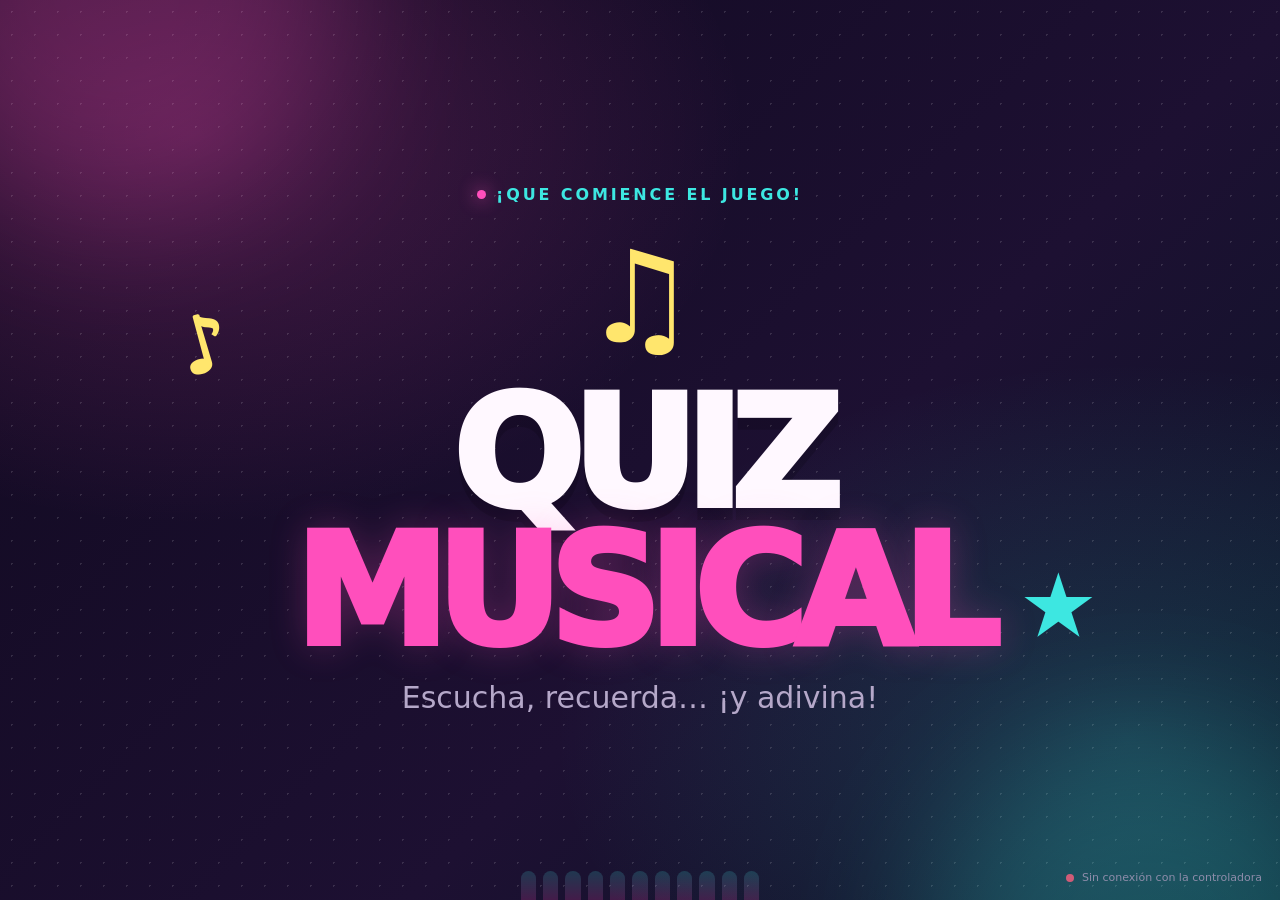
==== index.html @ 292303c4 "Version inicial de Quiz Musical" ====
<!doctype html>
<html lang="es">
<head>
  <meta charset="utf-8">
  <meta name="viewport" content="width=device-width,initial-scale=1">
  <title>Quiz Musical | Pantalla principal</title>
  <link rel="stylesheet" href="style.css">
</head>
<body class="live-page">
  <main id="stage" class="stage">
    <div class="stage-glow glow-a"></div><div class="stage-glow glow-b"></div>
    <div class="equalizer" aria-hidden="true"><i></i><i></i><i></i><i></i><i></i><i></i><i></i><i></i><i></i><i></i><i></i></div>

    <section id="welcome" class="welcome scene active">
      <div class="eyebrow"><span class="pulse-dot"></span> ¡QUE COMIENCE EL JUEGO!</div>
      <div class="music-icon">♫</div>
      <h1>QUIZ <span>MUSICAL</span></h1>
      <p>Escucha, recuerda… ¡y adivina!</p>
      <div class="welcome-sticker sticker-one">♪</div><div class="welcome-sticker sticker-two">★</div>
    </section>

    <section id="roundIntro" class="round-intro scene">
      <div class="round-number" id="roundNumber">PREGUNTA 01</div>
      <div class="movie-art" id="movieArt"><span>♫</span></div>
      <p class="movie-label">LA PELÍCULA DE ESTA RONDA</p>
      <h2 id="movieTitle">¡Prepárate!</h2>
      <div class="listen-bar"><span></span><span></span><span></span><span></span><span></span><span></span><span></span></div>
      <p class="listen-copy">ESCUCHA LA CANCIÓN</p>
    </section>

    <section id="questionScene" class="question-scene scene">
      <div class="question-top"><span id="questionCounter">PREGUNTA 01 / 25</span><span class="live-tag"><i></i> EN JUEGO</span></div>
      <div class="question-card">
        <div class="question-kicker">¿TE SABES LA RESPUESTA?</div>
        <h2 id="questionText">La pregunta aparecerá aquí</h2>
        <div class="question-divider"><span>♫</span></div>
        <p id="questionMovie">PELÍCULA</p>
      </div>
      <div class="question-footer"><span>PIENSA RÁPIDO</span><span>♪ QUIZ MUSICAL ♪</span></div>
    </section>

    <section id="standby" class="standby scene">
      <div class="music-icon">♫</div><h2>¡SIGUIENTE RONDA!</h2><p>La música está por comenzar…</p>
    </section>
    <div id="connection" class="connection"><span></span> Conectando con la controladora</div>
  </main>
  <script src="questions.js"></script>
  <script src="live.js"></script>
</body>
</html>
---- style.css ----
:root{
  --bg:#10091f;--panel:#1b1230;--panel2:#24183d;--ink:#fff8ff;--muted:#b5a8c9;
  --pink:#ff4fbc;--cyan:#3de7e1;--yellow:#ffe66d;--line:rgba(255,255,255,.13);
  --shadow:0 24px 70px rgba(0,0,0,.35);font-family:Inter,ui-sans-serif,system-ui,-apple-system,"Segoe UI",sans-serif
}
*{box-sizing:border-box}html,body{margin:0;min-height:100%;color:var(--ink)}
body{background:var(--bg)}button,input{font:inherit}button{cursor:pointer}
.live-page{height:100vh;overflow:hidden;background:#10091f}
.stage{position:relative;isolation:isolate;width:100%;height:100%;overflow:hidden;display:grid;place-items:center;padding:4vw;background:
radial-gradient(ellipse at 15% 15%,rgba(255,79,188,.22),transparent 36%),
radial-gradient(ellipse at 88% 82%,rgba(61,231,225,.16),transparent 36%),
linear-gradient(135deg,#10091f,#1d1032 60%,#0b1628)}
.stage:before{content:"";position:absolute;inset:0;z-index:-1;opacity:.13;background-image:radial-gradient(#fff 1px,transparent 1px);background-size:23px 23px}
.stage-glow{position:absolute;width:35vw;height:35vw;filter:blur(70px);border-radius:50%;z-index:-1;opacity:.22;animation:drift 8s ease-in-out infinite alternate}
.glow-a{background:var(--pink);top:-18vw;left:-8vw}.glow-b{background:var(--cyan);bottom:-22vw;right:-7vw;animation-delay:-4s}
@keyframes drift{to{transform:translate(5vw,4vw) scale(1.15)}}
.equalizer{position:absolute;bottom:0;left:0;right:0;height:13vh;display:flex;gap:7px;align-items:end;justify-content:center;opacity:.18;pointer-events:none}
.equalizer i{display:block;width:1.2vw;max-width:18px;height:25%;border-radius:12px 12px 0 0;background:linear-gradient(var(--cyan),var(--pink));animation:eq .8s ease-in-out infinite alternate}
.equalizer i:nth-child(3n){animation-delay:-.4s}.equalizer i:nth-child(2n){animation-delay:-.2s}
@keyframes eq{to{height:90%}}
.scene{display:none;position:relative;width:min(1100px,100%);text-align:center;animation:sceneIn .65s cubic-bezier(.2,.8,.2,1) both}
.scene.active{display:block}
@keyframes sceneIn{from{opacity:0;transform:translateY(24px) scale(.97)}to{opacity:1;transform:none}}
.eyebrow,.question-kicker,.movie-label,.listen-copy,.question-footer,.round-number,.current-meta,.control-eyebrow{font-size:clamp(11px,1.4vw,16px);font-weight:900;letter-spacing:.18em}
.eyebrow{color:var(--cyan);display:flex;align-items:center;justify-content:center;gap:10px}
.pulse-dot,.live-tag i{display:inline-block;width:9px;height:9px;border-radius:50%;background:var(--pink);box-shadow:0 0 18px var(--pink)}
.welcome h1,.control-header h1{font-size:clamp(62px,12vw,160px);font-weight:1000;line-height:.9;letter-spacing:-.075em;margin:24px 0 18px;text-shadow:0 12px 0 rgba(0,0,0,.15)}
.welcome h1 span,.control-header h1 span{color:var(--pink);text-shadow:0 0 36px rgba(255,79,188,.25)}
.welcome>p{font-size:clamp(18px,2.5vw,30px);color:var(--muted);margin:0}
.music-icon{font-size:clamp(70px,10vw,130px);color:var(--yellow);line-height:1;margin:30px auto 10px;animation:musicBounce 1.5s ease-in-out infinite}
@keyframes musicBounce{50%{transform:rotate(-10deg) translateY(-8px) scale(1.08)}}
.welcome-sticker{position:absolute;font-size:clamp(32px,6vw,76px);font-weight:1000;color:var(--yellow);animation:float 3s ease-in-out infinite}
.sticker-one{left:8%;top:22%;transform:rotate(-15deg)}.sticker-two{right:9%;bottom:12%;color:var(--cyan);animation-delay:-1s}
@keyframes float{50%{translate:0 -16px;rotate:10deg}}
.round-number{display:inline-block;color:var(--bg);background:var(--yellow);padding:10px 18px;border-radius:7px;transform:rotate(-2deg)}
.movie-art{width:clamp(110px,17vw,220px);aspect-ratio:1;margin:24px auto 14px;border:2px solid rgba(255,255,255,.6);border-radius:34% 66% 58% 42% / 43% 38% 62% 57%;display:grid;place-items:center;background:linear-gradient(135deg,var(--pink),#7b4dff 55%,var(--cyan));box-shadow:0 0 70px rgba(255,79,188,.25);animation:morph 7s ease-in-out infinite}
.movie-art span{font-size:clamp(70px,10vw,120px);text-shadow:0 8px 20px #0003}
@keyframes morph{50%{border-radius:60% 40% 35% 65% / 55% 60% 40% 45%;transform:rotate(8deg)}}
.movie-label,.listen-copy{color:var(--muted);font-size:clamp(10px,1vw,14px)}
.round-intro h2{font-size:clamp(38px,7vw,88px);margin:8px 0 18px;letter-spacing:-.05em}
.listen-bar{display:flex;align-items:center;justify-content:center;gap:6px;height:32px;margin-top:24px}
.listen-bar span{width:7px;height:15px;border-radius:8px;background:var(--cyan);animation:wave .7s ease-in-out infinite alternate}
.listen-bar span:nth-child(2n){animation-delay:-.4s;background:var(--pink)}.listen-bar span:nth-child(3n){animation-delay:-.2s;background:var(--yellow)}
@keyframes wave{to{height:32px}}
.question-top,.question-footer{display:flex;justify-content:space-between;align-items:center;color:var(--muted);font-size:clamp(10px,1.2vw,15px)}
.live-tag{display:flex;align-items:center;gap:9px;color:var(--cyan)}
.question-card{margin:3vh auto;width:min(980px,100%);padding:clamp(28px,6vw,78px) clamp(22px,5vw,70px);border:1px solid rgba(255,255,255,.2);border-radius:28px;background:linear-gradient(145deg,rgba(40,25,65,.96),rgba(19,14,38,.94));box-shadow:var(--shadow);position:relative;overflow:hidden}
.question-card:before{content:"?";position:absolute;right:-2%;bottom:-42%;font-size:clamp(250px,40vw,520px);font-weight:1000;line-height:1;color:#fff;opacity:.025;pointer-events:none}
.question-kicker{color:var(--pink);font-size:clamp(10px,1.2vw,15px)}
.question-card h2{font-size:clamp(34px,6vw,76px);line-height:1.08;letter-spacing:-.045em;margin:28px auto;max-width:900px}
.question-divider{display:flex;align-items:center;gap:14px;justify-content:center;color:var(--yellow);font-size:26px}
.question-divider:before,.question-divider:after{content:"";height:2px;width:70px;background:linear-gradient(90deg,transparent,var(--pink))}
.question-divider:after{transform:rotate(180deg)}
.question-card>p{color:var(--muted);font-size:clamp(11px,1.4vw,16px);font-weight:900;letter-spacing:.2em;margin:20px 0 0}
.question-footer{font-size:clamp(9px,1vw,12px);letter-spacing:.15em}
.standby h2{font-size:clamp(38px,8vw,100px);margin:0}.standby p{color:var(--muted);font-size:clamp(16px,2vw,24px)}
.connection{position:absolute;bottom:16px;right:18px;color:#aa9bbd;font-size:11px;display:flex;align-items:center;gap:8px;opacity:.8}
.connection span,.connection-pill span{width:8px;height:8px;border-radius:50%;background:#f5b942}.connection.ok span,.connection-pill.ok span{background:#35e39a}.connection.error span,.connection-pill.error span{background:#ff5e7e}
.control-page{min-height:100vh;padding:28px;background:radial-gradient(ellipse at 5% 0%,#27123e,transparent 40%),var(--bg)}
.control-header{display:flex;align-items:center;justify-content:space-between;gap:20px;max-width:1400px;margin:0 auto 26px}
.control-header h1{font-size:clamp(38px,5vw,66px);margin:8px 0 0}
.control-eyebrow{font-size:10px;color:var(--cyan)}
.connection-pill{display:flex;align-items:center;gap:9px;padding:10px 14px;border:1px solid var(--line);border-radius:30px;color:var(--muted);font-size:12px;white-space:nowrap}
.control-layout{max-width:1400px;margin:auto;display:grid;grid-template-columns:minmax(300px,.95fr) minmax(340px,1.05fr);gap:18px;align-items:start}
.control-panel{border:1px solid var(--line);border-radius:18px;padding:22px;background:rgba(27,18,48,.92);box-shadow:var(--shadow)}
.panel-heading{display:flex;align-items:center;gap:13px;margin-bottom:18px}
.panel-number{display:grid;place-items:center;width:38px;height:38px;flex:none;border-radius:12px;background:var(--pink);color:#210d2b;font-weight:1000}
.panel-heading h2{font-size:17px;margin:0 0 4px}.panel-heading p{font-size:12px;color:var(--muted);margin:0}
.current-card{border-radius:14px;padding:22px;background:linear-gradient(135deg,#34204f,#1d1737);min-height:175px}
.current-meta{font-size:10px;color:var(--cyan)}.current-card h3{font-size:clamp(24px,3vw,38px);margin:13px 0 8px;letter-spacing:-.04em}.current-card p{color:var(--muted);line-height:1.5;margin:0;font-size:14px}
.main-actions{display:grid;gap:9px;margin-top:15px}
.btn{border:0;border-radius:10px;padding:13px 16px;font-size:13px;font-weight:850;transition:transform .12s,filter .12s}
.btn:hover:not(:disabled){filter:brightness(1.08);transform:translateY(-1px)}.btn:disabled{opacity:.35;cursor:not-allowed}
.btn-primary{background:var(--pink);color:#250b25}.btn-next{background:var(--cyan);color:#082a30}.btn-quiet{background:#302344;color:var(--ink);border:1px solid var(--line)}.btn-danger{background:#4b2037;color:#ffb9d2;border:1px solid #793653}.btn-small{padding:9px 13px;background:#3a2854;color:white}
.help-note{font-size:12px;line-height:1.6;color:var(--muted);margin:14px 0 0}.help-note code{color:var(--yellow)}
.question-list{display:grid;gap:7px;max-height:540px;overflow:auto;padding-right:4px}
.question-item{display:grid;grid-template-columns:38px 1fr auto;gap:11px;align-items:center;padding:11px;border:1px solid var(--line);border-radius:10px;background:rgba(255,255,255,.025);color:var(--ink);text-align:left}
.question-item:hover{background:rgba(255,255,255,.07)}.question-item.active{border-color:var(--pink);background:rgba(255,79,188,.11)}
.question-item.done .question-index{background:var(--cyan);color:#0b2930}
.question-index{display:grid;place-items:center;width:32px;height:32px;border-radius:9px;background:#38264f;color:var(--yellow);font-weight:900;font-size:12px}
.question-item strong{display:block;font-size:13px}.question-item small{display:block;color:var(--muted);font-size:11px;margin-top:4px}.question-item .item-arrow{color:var(--muted)}
.settings-panel{grid-column:1/-1}
.setting-label{display:block;font-size:12px;color:var(--muted);margin-bottom:8px}.setting-row{display:flex;align-items:center;gap:10px}
.setting-row input{width:90px;background:#100b1d;border:1px solid var(--line);color:white;padding:10px;border-radius:8px}.setting-row span{font-size:12px;color:var(--muted);margin-right:auto}
.utility-actions{display:flex;gap:9px;flex-wrap:wrap;margin-top:18px}
.toast{position:fixed;bottom:22px;left:50%;transform:translate(-50%,20px);background:var(--cyan);color:#09252b;padding:12px 18px;border-radius:12px;font-size:13px;font-weight:800;opacity:0;pointer-events:none;transition:.2s;box-shadow:var(--shadow)}
.toast.show{opacity:1;transform:translate(-50%,0)}
@media(max-width:850px){.control-page{padding:16px}.control-layout{grid-template-columns:1fr}.settings-panel{grid-column:auto}.control-header{align-items:flex-start;flex-direction:column}.question-list{max-height:380px}}
@media(prefers-reduced-motion:reduce){*,*:before,*:after{animation-duration:.01ms!important;animation-iteration-count:1!important;scroll-behavior:auto!important}}
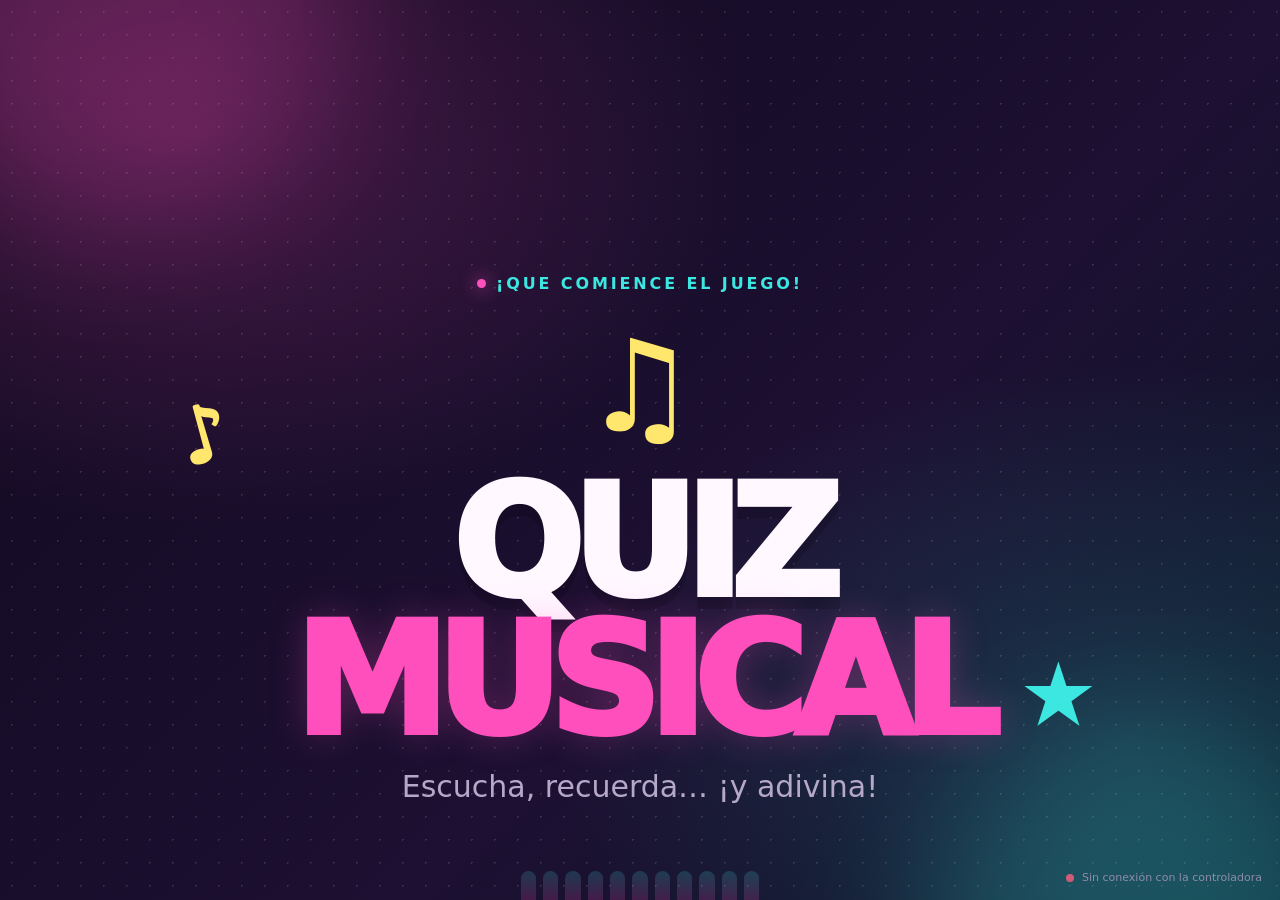
==== commit db30fe3d: "Add YouTube video layer to live screen" ====
--- a/index.html
+++ b/index.html
@@ -9,6 +9,8 @@
 <body class="live-page">
   <main id="stage" class="stage">
     <div class="stage-glow glow-a"></div><div class="stage-glow glow-b"></div>
+    <div id="youtubeLayer" class="youtube-layer" aria-hidden="true"><div id="youtubePlayer"></div></div>
+    <div class="video-shade" aria-hidden="true"></div>
     <div class="equalizer" aria-hidden="true"><i></i><i></i><i></i><i></i><i></i><i></i><i></i><i></i><i></i><i></i><i></i></div>
 
     <section id="welcome" class="welcome scene active">
